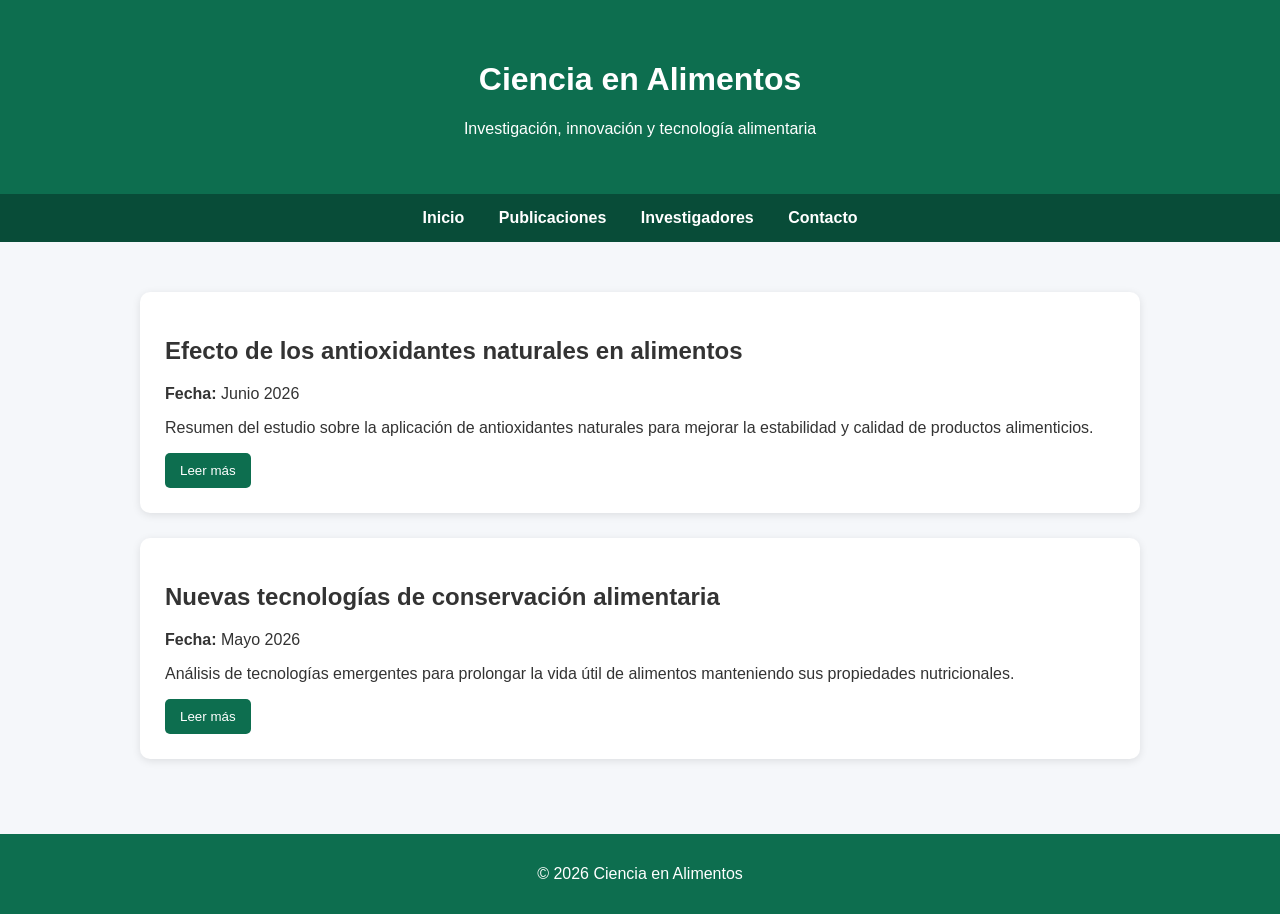
==== index.html @ 1db62f84 "Add files via upload" ====
<!DOCTYPE html>
<html lang="es">
<head>
    <meta charset="UTF-8">
    <meta name="viewport" content="width=device-width, initial-scale=1.0">
    <title>Ciencia en Alimentos</title>

    <link rel="stylesheet" href="style.css">
</head>
<body>

    <header>
        <h1>Ciencia en Alimentos</h1>
        <p>Investigación, innovación y tecnología alimentaria</p>
    </header>

    <nav>
        <a href="#">Inicio</a>
        <a href="#">Publicaciones</a>
        <a href="#">Investigadores</a>
        <a href="#">Contacto</a>
    </nav>

    <main>

        <article>
            <h2>Efecto de los antioxidantes naturales en alimentos</h2>
            <p><strong>Fecha:</strong> Junio 2026</p>
            <p>
                Resumen del estudio sobre la aplicación de antioxidantes
                naturales para mejorar la estabilidad y calidad de productos alimenticios.
            </p>
            <button>Leer más</button>
        </article>

        <article>
            <h2>Nuevas tecnologías de conservación alimentaria</h2>
            <p><strong>Fecha:</strong> Mayo 2026</p>
            <p>
                Análisis de tecnologías emergentes para prolongar la vida útil
                de alimentos manteniendo sus propiedades nutricionales.
            </p>
            <a href="articulos/conservacion.html">
    <button>Leer más</button>
</a>
        </article>

    </main>

    <footer>
        <p>© 2026 Ciencia en Alimentos</p>
    </footer>

</body>
</html>
---- style.css ----
body {
    font-family: Arial, sans-serif;
    margin: 0;
    background-color: #f5f7fa;
    color: #333;
}

header {
    background-color: #0d6e4f;
    color: rgb(255, 255, 255);
    text-align: center;
    padding: 40px 20px;
}

nav {
    background-color: #084c38;
    text-align: center;
    padding: 15px;
}

nav a {
    color: white;
    text-decoration: none;
    margin: 0 15px;
    font-weight: bold;
}

main {
    max-width: 1000px;
    margin: 30px auto;
    padding: 20px;
}

article {
    background: white;
    padding: 25px;
    margin-bottom: 25px;
    border-radius: 10px;
    box-shadow: 0 2px 8px rgba(0,0,0,0.1);
}

button {
    background-color: #0d6e4f;
    color: white;
    border: none;
    padding: 10px 15px;
    border-radius: 5px;
    cursor: pointer;
}

button:hover {
    background-color: #084c38;
}

footer {
    text-align: center;
    background-color: #0d6e4f;
    color: white;
    padding: 15px;
}
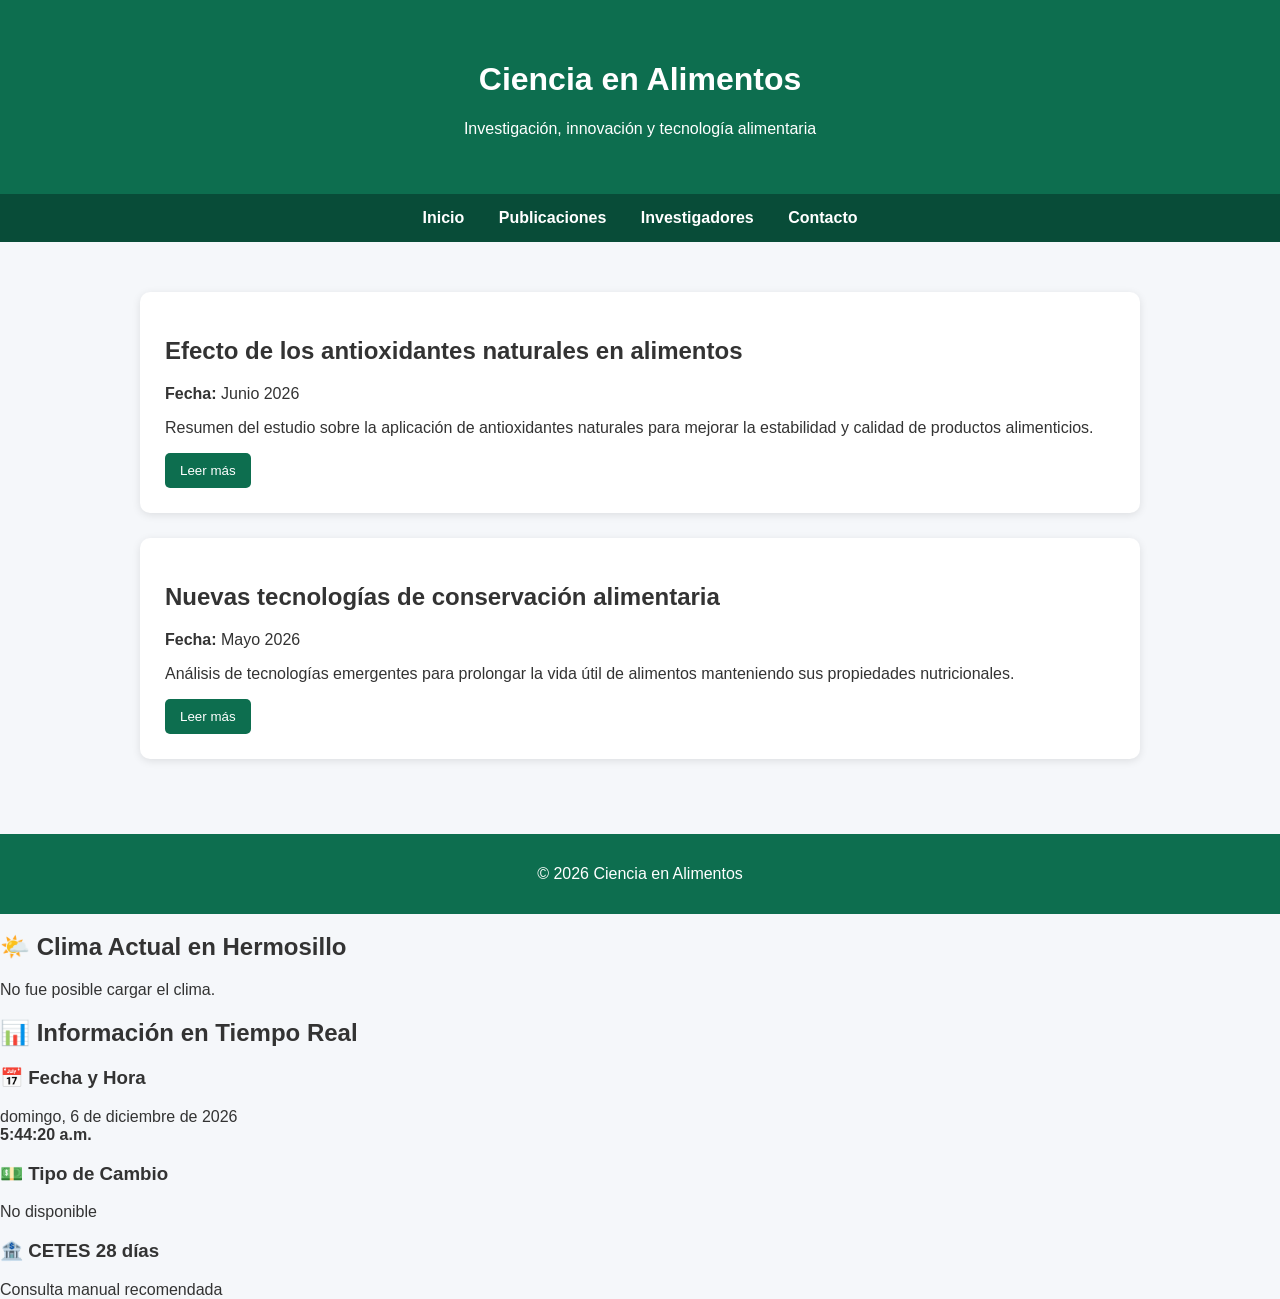
==== commit 9a62e239: "Add files via upload" ====
--- a/index.html
+++ b/index.html
@@ -7,6 +7,7 @@
 
     <link rel="stylesheet" href="style.css">
 </head>
+
 <body>
 
     <header>
@@ -50,6 +51,111 @@
     <footer>
         <p>© 2026 Ciencia en Alimentos</p>
     </footer>
+<script>
 
+const apiKey = "e921beff93d5ea1d3370088553880259";
+const ciudad = "Hermosillo";
+
+fetch(`https://api.openweathermap.org/data/2.5/weather?q=${ciudad}&appid=${apiKey}&units=metric&lang=es`)
+.then(response => response.json())
+.then(data => {
+
+    const icono = data.weather[0].icon;
+
+    document.getElementById("clima").innerHTML = `
+        <img src="https://openweathermap.org/img/wn/${icono}@2x.png" alt="Clima">
+
+        <h3>${data.main.temp}°C</h3>
+
+        <p><strong>Sensación:</strong> ${data.main.feels_like}°C</p>
+
+        <p><strong>Humedad:</strong> ${data.main.humidity}%</p>
+
+        <p><strong>Viento:</strong> ${data.wind.speed} m/s</p>
+
+        <p>${data.weather[0].description}</p>
+    `;
+})
+.catch(error => {
+    document.getElementById("clima").innerHTML =
+        "No fue posible cargar el clima.";
+});
+
+</script>
+<script>
+
+function actualizarHora(){
+
+    const ahora = new Date();
+
+    const opciones = {
+        weekday:'long',
+        year:'numeric',
+        month:'long',
+        day:'numeric'
+    };
+
+    const fecha = ahora.toLocaleDateString('es-MX', opciones);
+
+    const hora = ahora.toLocaleTimeString('es-MX');
+
+    document.getElementById('fechaHora').innerHTML =
+        `${fecha}<br><strong>${hora}</strong>`;
+}
+
+setInterval(actualizarHora,1000);
+
+actualizarHora();
+
+</script>
 </body>
-</html>+</html><section id="clima-container">
+    <h2>🌤️ Clima Actual en Hermosillo</h2>
+    <div id="clima">
+        Cargando información del clima...
+    </div>
+</section>
+<section id="dashboard">
+
+    <h2>📊 Información en Tiempo Real</h2>
+
+    <div class="widget">
+        <h3>📅 Fecha y Hora</h3>
+        <div id="fechaHora"></div>
+    </div>
+
+    <div class="widget">
+        <h3>💵 Tipo de Cambio</h3>
+        <div id="tipoCambio">
+            Cargando...
+        </div>
+    </div>
+
+    <div class="widget">
+        <h3>🏦 CETES 28 días</h3>
+        <div id="cetes">
+            Consulta manual recomendada
+        </div>
+    </div>
+
+</section>
+<script>
+
+fetch('https://open.er-api.com/v6/latest/USD')
+.then(response => response.json())
+.then(data => {
+
+    const mxn = data.rates.MXN;
+
+    document.getElementById('tipoCambio').innerHTML =
+        `1 USD = ${mxn.toFixed(2)} MXN`;
+
+})
+.catch(() => {
+
+    document.getElementById('tipoCambio').innerHTML =
+        'No disponible';
+
+});
+
+</script>
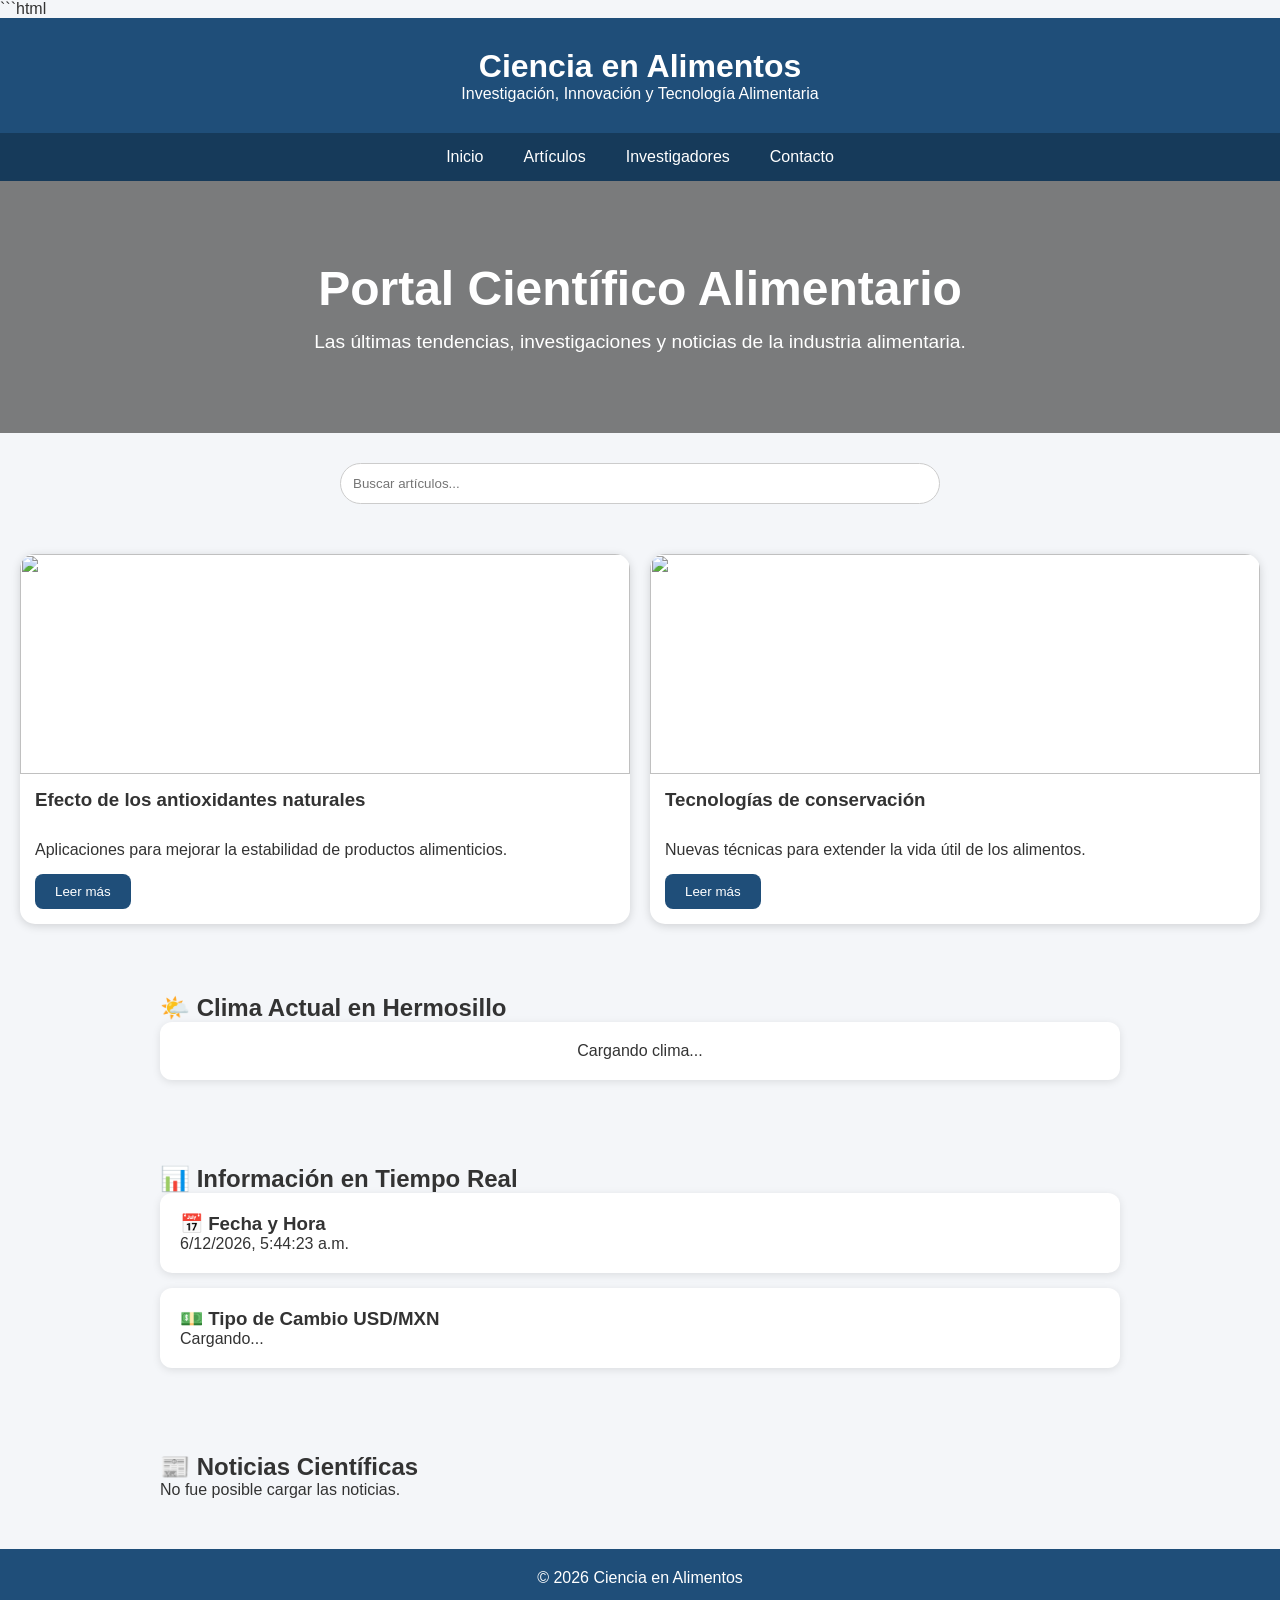
==== commit b27fccba: "Add files via upload" ====
--- a/index.html
+++ b/index.html
@@ -1,120 +1,216 @@
+```html
 <!DOCTYPE html>
 <html lang="es">
 <head>
-    <meta charset="UTF-8">
-    <meta name="viewport" content="width=device-width, initial-scale=1.0">
-    <title>Ciencia en Alimentos</title>
-
-    <link rel="stylesheet" href="style.css">
+<meta charset="UTF-8">
+<meta name="viewport" content="width=device-width, initial-scale=1.0">
+<title>Ciencia en Alimentos</title>
+
+<style>
+
+*{
+    margin:0;
+    padding:0;
+    box-sizing:border-box;
+    font-family:Arial, sans-serif;
+}
+
+body{
+    background:#f4f6f9;
+    color:#333;
+}
+
+header{
+    background:#1f4e79;
+    color:white;
+    text-align:center;
+    padding:30px;
+}
+
+nav{
+    background:#163a5a;
+    display:flex;
+    justify-content:center;
+    flex-wrap:wrap;
+}
+
+nav a{
+    color:white;
+    text-decoration:none;
+    padding:15px 20px;
+}
+
+nav a:hover{
+    background:#285c8f;
+}
+
+.hero{
+    background:linear-gradient(rgba(0,0,0,.5),rgba(0,0,0,.5)),
+    url('https://images.unsplash.com/photo-1498837167922-ddd27525d352');
+    background-size:cover;
+    background-position:center;
+    color:white;
+    text-align:center;
+    padding:80px 20px;
+}
+
+.hero h2{
+    font-size:3rem;
+}
+
+.hero p{
+    margin-top:15px;
+    font-size:1.2rem;
+}
+
+.buscador{
+    text-align:center;
+    margin:30px;
+}
+
+.buscador input{
+    width:80%;
+    max-width:600px;
+    padding:12px;
+    border-radius:30px;
+    border:1px solid #ccc;
+}
+
+.articulos{
+    display:grid;
+    grid-template-columns:repeat(auto-fit,minmax(300px,1fr));
+    gap:20px;
+    padding:20px;
+}
+
+.card{
+    background:white;
+    border-radius:15px;
+    overflow:hidden;
+    box-shadow:0 2px 10px rgba(0,0,0,.15);
+    transition:.3s;
+}
+
+.card:hover{
+    transform:translateY(-5px);
+}
+
+.card img{
+    width:100%;
+    height:220px;
+    object-fit:cover;
+}
+
+.card h3,
+.card p{
+    padding:15px;
+}
+
+.card button{
+    margin:0 15px 15px;
+    padding:10px 20px;
+    border:none;
+    background:#1f4e79;
+    color:white;
+    border-radius:8px;
+    cursor:pointer;
+}
+
+#clima-container,
+#dashboard,
+#noticias{
+    max-width:1000px;
+    margin:30px auto;
+    padding:20px;
+}
+
+.widget,
+#clima,
+.noticia{
+    background:white;
+    padding:20px;
+    border-radius:12px;
+    margin-bottom:15px;
+    box-shadow:0 2px 8px rgba(0,0,0,.1);
+}
+
+#clima{
+    text-align:center;
+}
+
+#clima img{
+    width:90px;
+}
+
+footer{
+    background:#1f4e79;
+    color:white;
+    text-align:center;
+    padding:20px;
+    margin-top:30px;
+}
+
+.noticia a{
+    text-decoration:none;
+    font-weight:bold;
+}
+
+</style>
 </head>
 
 <body>
 
-    <header>
-        <h1>Ciencia en Alimentos</h1>
-        <p>Investigación, innovación y tecnología alimentaria</p>
-    </header>
-
-    <nav>
-        <a href="#">Inicio</a>
-        <a href="#">Publicaciones</a>
-        <a href="#">Investigadores</a>
-        <a href="#">Contacto</a>
-    </nav>
-
-    <main>
-
-        <article>
-            <h2>Efecto de los antioxidantes naturales en alimentos</h2>
-            <p><strong>Fecha:</strong> Junio 2026</p>
-            <p>
-                Resumen del estudio sobre la aplicación de antioxidantes
-                naturales para mejorar la estabilidad y calidad de productos alimenticios.
-            </p>
+<header>
+    <h1>Ciencia en Alimentos</h1>
+    <p>Investigación, Innovación y Tecnología Alimentaria</p>
+</header>
+
+<nav>
+    <a href="#">Inicio</a>
+    <a href="#">Artículos</a>
+    <a href="#">Investigadores</a>
+    <a href="#">Contacto</a>
+</nav>
+
+<section class="hero">
+    <h2>Portal Científico Alimentario</h2>
+    <p>Las últimas tendencias, investigaciones y noticias de la industria alimentaria.</p>
+</section>
+
+<section class="buscador">
+    <input type="text" id="buscar" placeholder="Buscar artículos...">
+</section>
+
+<section class="articulos">
+
+    <div class="card">
+        <img src="https://images.unsplash.com/photo-1542838132-92c53300491e">
+        <h3>Efecto de los antioxidantes naturales</h3>
+        <p>Aplicaciones para mejorar la estabilidad de productos alimenticios.</p>
+        <button>Leer más</button>
+    </div>
+
+    <div class="card">
+        <img src="https://images.unsplash.com/photo-1506617420156-8e4536971650">
+        <h3>Tecnologías de conservación</h3>
+        <p>Nuevas técnicas para extender la vida útil de los alimentos.</p>
+        <a href="articulos/conservacion.html">
             <button>Leer más</button>
-        </article>
-
-        <article>
-            <h2>Nuevas tecnologías de conservación alimentaria</h2>
-            <p><strong>Fecha:</strong> Mayo 2026</p>
-            <p>
-                Análisis de tecnologías emergentes para prolongar la vida útil
-                de alimentos manteniendo sus propiedades nutricionales.
-            </p>
-            <a href="articulos/conservacion.html">
-    <button>Leer más</button>
-</a>
-        </article>
-
-    </main>
-
-    <footer>
-        <p>© 2026 Ciencia en Alimentos</p>
-    </footer>
-<script>
-
-const apiKey = "e921beff93d5ea1d3370088553880259";
-const ciudad = "Hermosillo";
-
-fetch(`https://api.openweathermap.org/data/2.5/weather?q=${ciudad}&appid=${apiKey}&units=metric&lang=es`)
-.then(response => response.json())
-.then(data => {
-
-    const icono = data.weather[0].icon;
-
-    document.getElementById("clima").innerHTML = `
-        <img src="https://openweathermap.org/img/wn/${icono}@2x.png" alt="Clima">
-
-        <h3>${data.main.temp}°C</h3>
-
-        <p><strong>Sensación:</strong> ${data.main.feels_like}°C</p>
-
-        <p><strong>Humedad:</strong> ${data.main.humidity}%</p>
-
-        <p><strong>Viento:</strong> ${data.wind.speed} m/s</p>
-
-        <p>${data.weather[0].description}</p>
-    `;
-})
-.catch(error => {
-    document.getElementById("clima").innerHTML =
-        "No fue posible cargar el clima.";
-});
-
-</script>
-<script>
-
-function actualizarHora(){
-
-    const ahora = new Date();
-
-    const opciones = {
-        weekday:'long',
-        year:'numeric',
-        month:'long',
-        day:'numeric'
-    };
-
-    const fecha = ahora.toLocaleDateString('es-MX', opciones);
-
-    const hora = ahora.toLocaleTimeString('es-MX');
-
-    document.getElementById('fechaHora').innerHTML =
-        `${fecha}<br><strong>${hora}</strong>`;
-}
-
-setInterval(actualizarHora,1000);
-
-actualizarHora();
-
-</script>
-</body>
-</html><section id="clima-container">
+        </a>
+    </div>
+
+</section>
+
+<section id="clima-container">
+
     <h2>🌤️ Clima Actual en Hermosillo</h2>
+
     <div id="clima">
-        Cargando información del clima...
-    </div>
-</section>
+        Cargando clima...
+    </div>
+
+</section>
+
 <section id="dashboard">
 
     <h2>📊 Información en Tiempo Real</h2>
@@ -125,37 +221,126 @@
     </div>
 
     <div class="widget">
-        <h3>💵 Tipo de Cambio</h3>
-        <div id="tipoCambio">
-            Cargando...
+        <h3>💵 Tipo de Cambio USD/MXN</h3>
+        <div id="tipoCambio">Cargando...</div>
+    </div>
+
+</section>
+
+<section id="noticias">
+
+    <h2>📰 Noticias Científicas</h2>
+
+    <div id="feedNoticias">
+        Cargando noticias...
+    </div>
+
+</section>
+
+<footer>
+    © 2026 Ciencia en Alimentos
+</footer>
+
+<script>
+
+/* BUSCADOR */
+
+document.getElementById("buscar").addEventListener("keyup", function(){
+
+    let filtro = this.value.toLowerCase();
+
+    document.querySelectorAll(".card").forEach(card=>{
+
+        let texto = card.innerText.toLowerCase();
+
+        card.style.display =
+        texto.includes(filtro) ? "block" : "none";
+
+    });
+
+});
+
+/* CLIMA */
+
+const weatherApiKey = "e921beff93d5ea1d3370088553880259";
+
+fetch(`https://api.openweathermap.org/data/2.5/weather?q=Hermosillo&appid=${weatherApiKey}&units=metric&lang=es`)
+.then(response=>response.json())
+.then(data=>{
+
+    const icono = data.weather[0].icon;
+
+    document.getElementById("clima").innerHTML = `
+        <img src="https://openweathermap.org/img/wn/${icono}@2x.png">
+        <h3>${data.main.temp}°C</h3>
+        <p>Sensación térmica: ${data.main.feels_like}°C</p>
+        <p>Humedad: ${data.main.humidity}%</p>
+        <p>${data.weather[0].description}</p>
+    `;
+
+});
+
+/* FECHA */
+
+function actualizarHora(){
+
+    const ahora = new Date();
+
+    document.getElementById("fechaHora").innerHTML =
+    ahora.toLocaleString('es-MX');
+
+}
+
+setInterval(actualizarHora,1000);
+actualizarHora();
+
+/* TIPO DE CAMBIO */
+
+fetch('https://open.er-api.com/v6/latest/USD')
+.then(response=>response.json())
+.then(data=>{
+
+    document.getElementById("tipoCambio").innerHTML =
+    `1 USD = ${data.rates.MXN.toFixed(2)} MXN`;
+
+});
+
+/* NOTICIAS */
+
+const gnewsApiKey = "fc4b01688fe48f08d09fc26584eb996c5a";
+
+fetch(`https://gnews.io/api/v4/search?q=food science&lang=es&max=5&apikey=${gnewsApiKey}`)
+.then(response=>response.json())
+.then(data=>{
+
+    let html = "";
+
+    data.articles.forEach(noticia=>{
+
+        html += `
+        <div class="noticia">
+            <h3>${noticia.title}</h3>
+            <p>${noticia.description || ''}</p>
+            <a href="${noticia.url}" target="_blank">
+                Leer noticia completa →
+            </a>
         </div>
-    </div>
-
-    <div class="widget">
-        <h3>🏦 CETES 28 días</h3>
-        <div id="cetes">
-            Consulta manual recomendada
-        </div>
-    </div>
-
-</section>
-<script>
-
-fetch('https://open.er-api.com/v6/latest/USD')
-.then(response => response.json())
-.then(data => {
-
-    const mxn = data.rates.MXN;
-
-    document.getElementById('tipoCambio').innerHTML =
-        `1 USD = ${mxn.toFixed(2)} MXN`;
+        `;
+
+    });
+
+    document.getElementById("feedNoticias").innerHTML = html;
 
 })
-.catch(() => {
-
-    document.getElementById('tipoCambio').innerHTML =
-        'No disponible';
+.catch(()=>{
+
+    document.getElementById("feedNoticias").innerHTML =
+    "No fue posible cargar las noticias.";
 
 });
 
-</script>+</script>
+
+</body>
+</html>
+```
